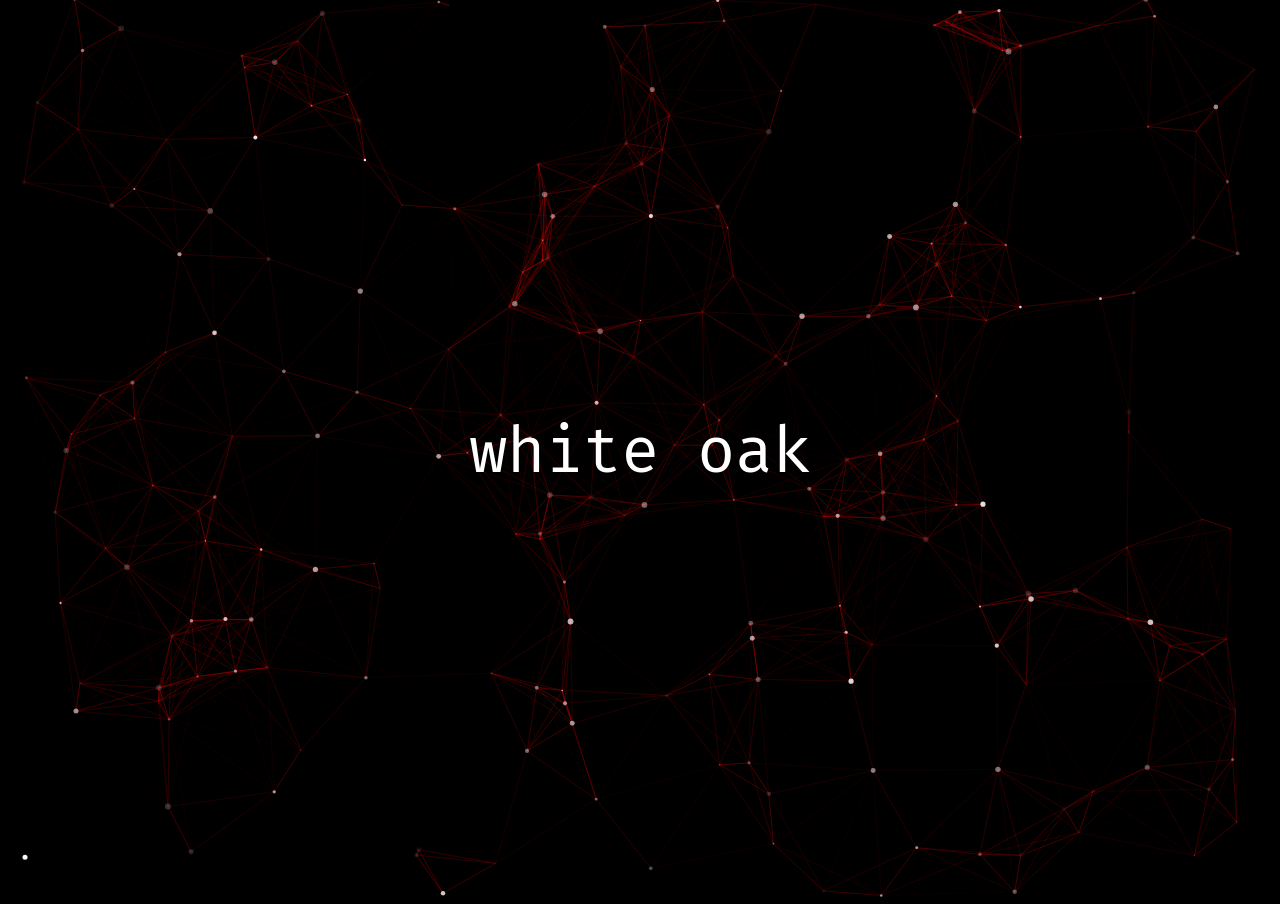
==== title.html @ af663fe3 "Add files via upload" ====
<!DOCTYPE html>
<html>
    <head>
        <meta charset="UTF-8">
        <title>star</title>
        <meta name="viewport" content="width=device-width, initial-scale=1.0">
        <link preload rel="stylesheet" href="https://cdnjs.cloudflare.com/ajax/libs/font-awesome/4.7.0/css/font-awesome.min.css">
		<link preload rel="stylesheet" href="titlestyle.css">
        <script defer src="switch.js"></script>
    </head>

    <body id="bg">
        <div id="particles-js"></div>
        <script src="particles.js"></script>
        <script src="particlemaker2.js"></script>

        <section class="align fade">
            white oak
        </section>
    </body>
</html>
---- titlestyle.css ----
@import url('https://fonts.googleapis.com/css?family=Fira+Mono:400');

* {
    margin: 0;
    border: 0;
    padding: 0;
    white-space: nowrap;
    text-decoration: none;
}

*::selection { background: transparent; }

body {
    background: rgb(0, 0, 0);
    animation: fadeIn 0.5s ease-in-out;
}

section {
    position: relative;
	width: 100%;
	height: 100vh;
	overflow: hidden;
	display: flex;
	justify-content: center;
	align-items: center;
    font-family: "Fira Mono";
    color: white;
    font-size: 4em;
}

.fade {
    opacity: 0;
    animation: fadeIn 1s 1s ease-in-out forwards;
}

.aligned {
    position: absolute;
	top: 50%;
	left: 50%;
	transform: translate(-50%, -50%);
}

#particles-js { 
    position: absolute; 
    width: 100%; 
    height: 100%; 
}

@keyframes fadeIn {
    0% {opacity: 0;}
    100% {opacity: 100%;}
}

@keyframes textflicker {
    from {
      text-shadow: 2px 0 0 #ff0707, -2px 0 0 #1d98fc;
    }
    to {
      text-shadow: 2px 0.5px 1px #ff0707, -2px -0.5px 1px #1d98fc;
    }
  }
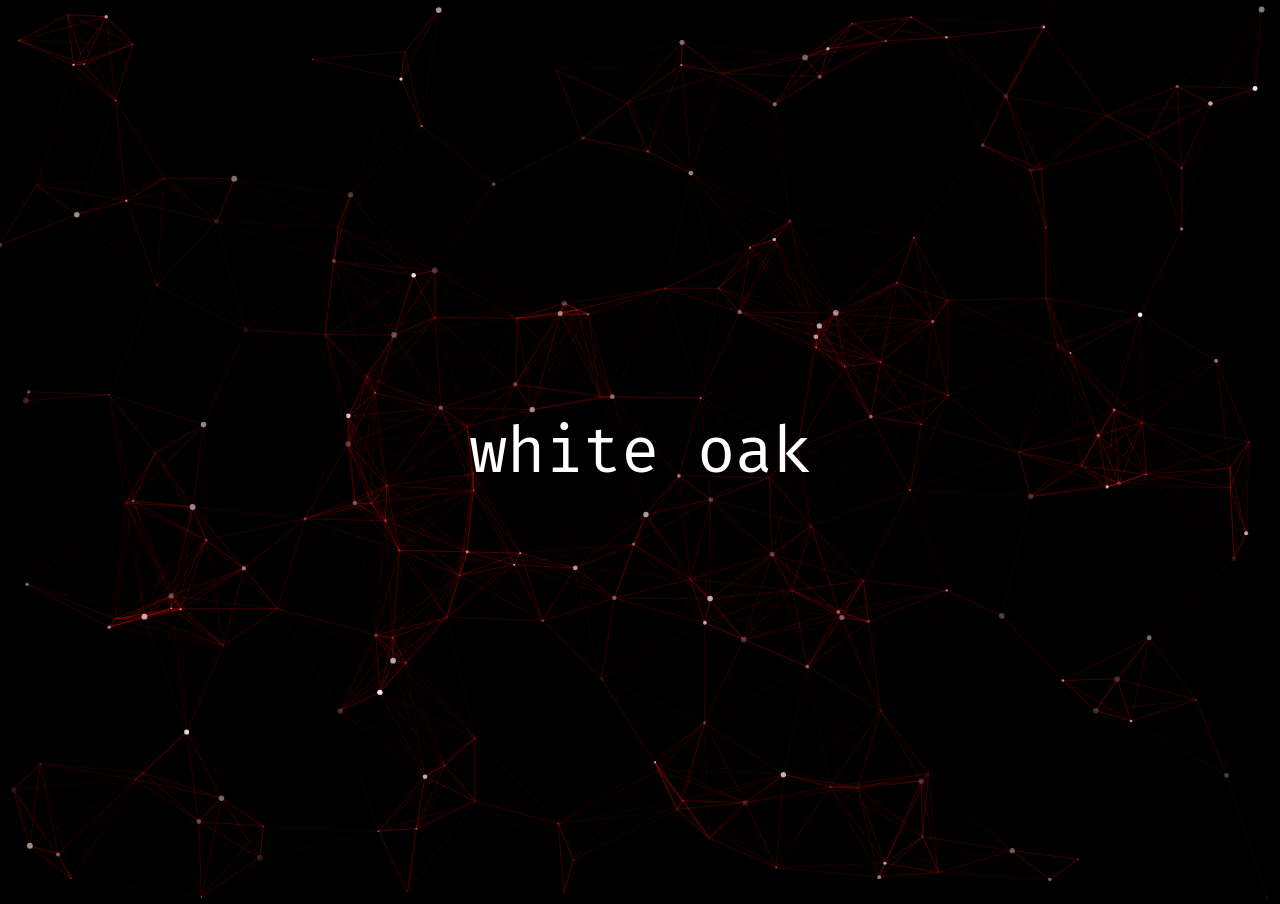
==== commit 2543bfe2: "Update title.html" ====
--- a/title.html
+++ b/title.html
@@ -6,7 +6,6 @@
         <meta name="viewport" content="width=device-width, initial-scale=1.0">
         <link preload rel="stylesheet" href="https://cdnjs.cloudflare.com/ajax/libs/font-awesome/4.7.0/css/font-awesome.min.css">
 		<link preload rel="stylesheet" href="titlestyle.css">
-        <script defer src="switch.js"></script>
     </head>
 
     <body id="bg">
@@ -18,4 +17,4 @@
             white oak
         </section>
     </body>
-</html>+</html>
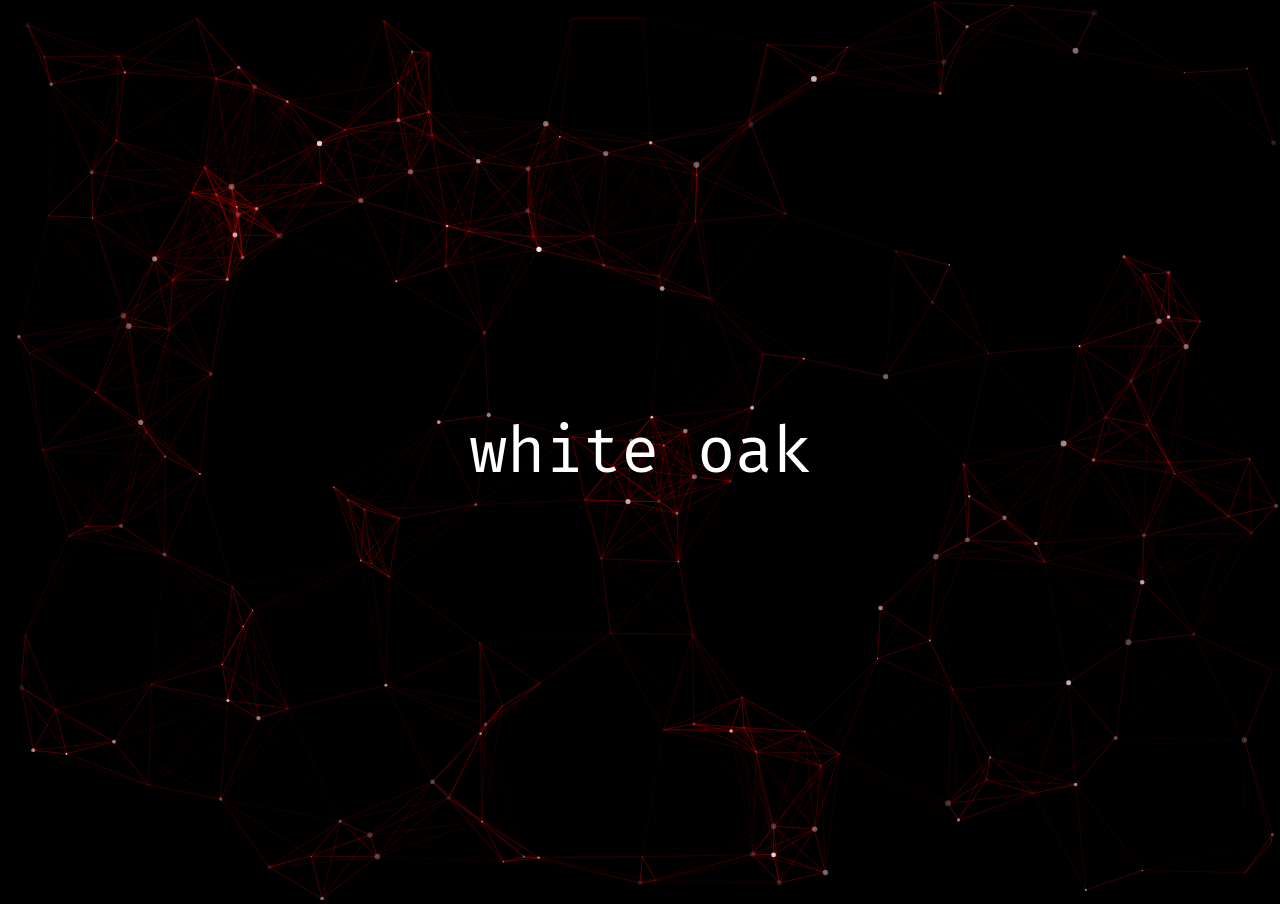
==== commit 8c6046f6: "Add files via upload" ====
--- a/title.html
+++ b/title.html
@@ -6,9 +6,11 @@
         <meta name="viewport" content="width=device-width, initial-scale=1.0">
         <link preload rel="stylesheet" href="https://cdnjs.cloudflare.com/ajax/libs/font-awesome/4.7.0/css/font-awesome.min.css">
 		<link preload rel="stylesheet" href="titlestyle.css">
+        <script defer src="switch.js"></script>
     </head>
 
     <body id="bg">
+        
         <div id="particles-js"></div>
         <script src="particles.js"></script>
         <script src="particlemaker2.js"></script>
@@ -17,4 +19,4 @@
             white oak
         </section>
     </body>
-</html>
+</html>
--- a/titlestyle.css
+++ b/titlestyle.css
@@ -26,6 +26,7 @@
     font-family: "Fira Mono";
     color: white;
     font-size: 4em;
+    pointer-events: none;
 }
 
 .fade {
@@ -38,6 +39,7 @@
 	top: 50%;
 	left: 50%;
 	transform: translate(-50%, -50%);
+    
 }
 
 #particles-js { 
